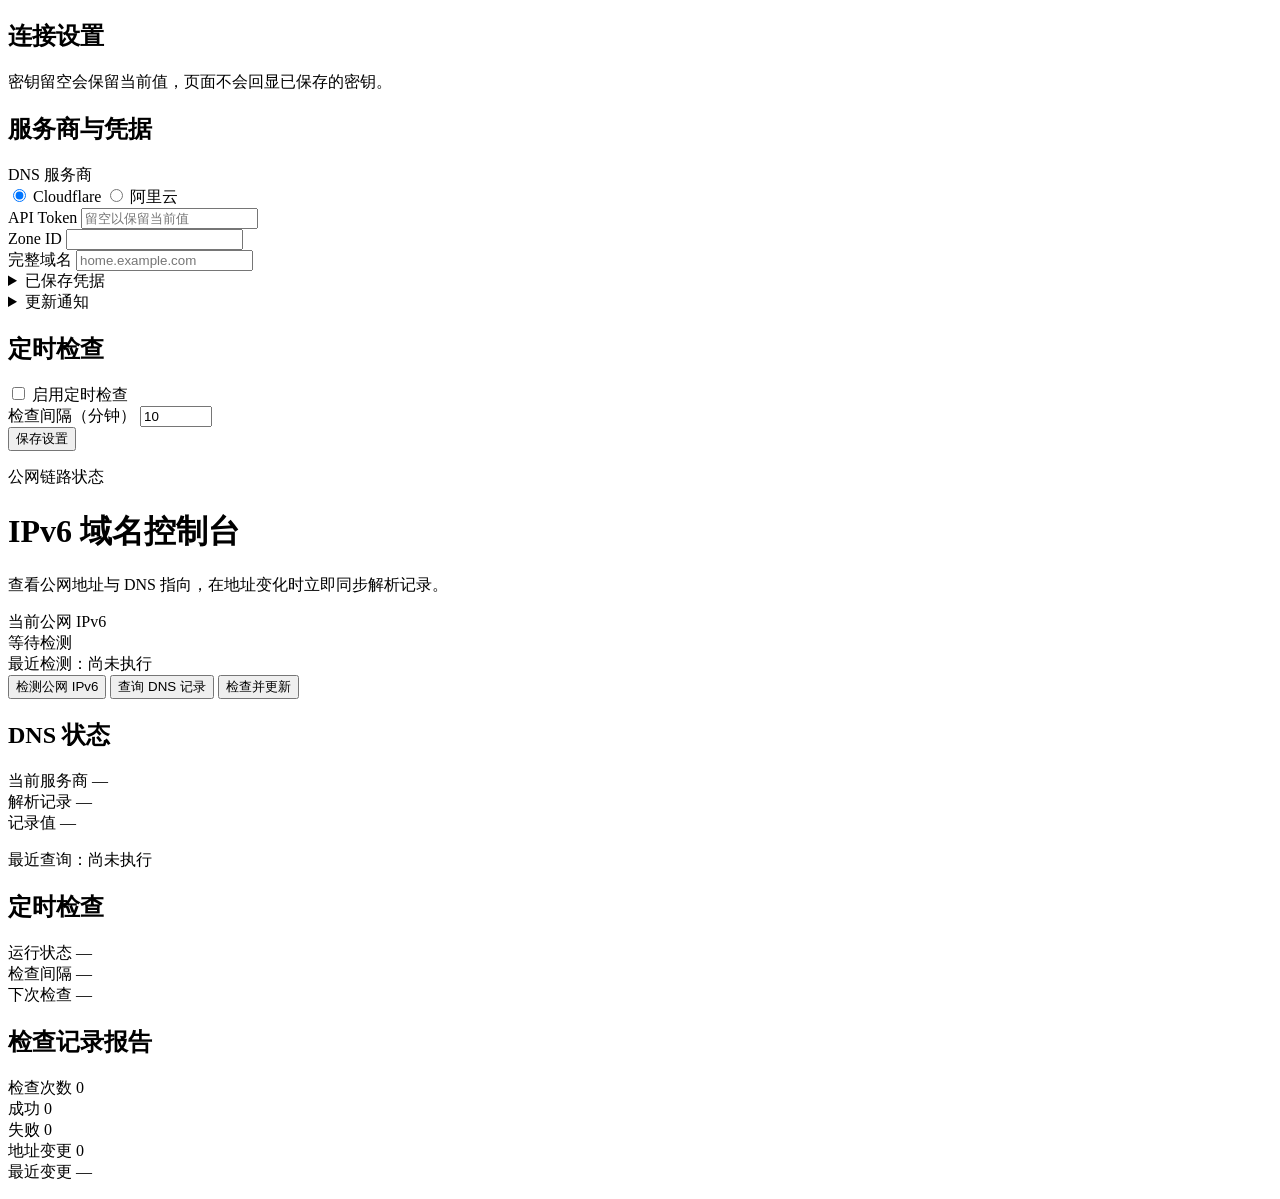
==== domain_update/web/static/index.html @ 5ae92a6e "Refactor code structure for improved readability and maintainability" ====
<!doctype html>
<html lang="zh-CN">
  <head>
    <meta charset="utf-8" />
    <meta name="viewport" content="width=device-width, initial-scale=1" />
    <title>IPv6 域名控制台</title>
    <!-- 页面只加载同源资源：CSP 为 default-src 'none'，没有任何外部依赖。 -->
    <!-- 图标用 data: URI 内联，省掉一次请求，也避免浏览器自动请求 /favicon.ico 得到 404。 -->
    <link
      rel="icon"
      href="data:image/svg+xml,%3Csvg xmlns='http://www.w3.org/2000/svg' viewBox='0 0 32 32'%3E%3Crect width='32' height='32' rx='6' fill='%2308131f'/%3E%3Cpath d='M16 6v20M11 11l5-5 5 5M12 21l4 5 4-5' stroke='%2338c8e8' stroke-width='2.6' fill='none' stroke-linecap='round' stroke-linejoin='round'/%3E%3C/svg%3E"
    />
    <link rel="stylesheet" href="/app.css" />
  </head>
  <body>
    <div class="shell">
      <aside class="sidebar">
        <h1 class="sidebar-title">连接设置</h1>
        <p class="sidebar-hint">
          密钥留空会保留当前值，页面不会回显已保存的密钥。
        </p>

        <form id="settings-form" novalidate>
          <section class="card">
            <h2 class="side-heading">服务商与凭据</h2>

            <!-- 服务商切换只切换字段显示，不触发任何网络请求。 -->
            <div class="field">
              <span class="field-label">DNS 服务商</span>
              <div class="radio-row" role="radiogroup" aria-label="DNS 服务商">
                <label class="radio">
                  <input type="radio" name="provider" value="cloudflare" checked />
                  <span>Cloudflare</span>
                </label>
                <label class="radio">
                  <input type="radio" name="provider" value="alibaba" />
                  <span>阿里云</span>
                </label>
              </div>
            </div>

            <div id="provider-cloudflare" class="provider-fields">
              <div class="field">
                <label for="cloudflare_token">API Token</label>
                <input
                  type="password"
                  id="cloudflare_token"
                  autocomplete="new-password"
                  placeholder="留空以保留当前值"
                />
              </div>
              <div class="field">
                <label for="cloudflare_zone_id">Zone ID</label>
                <input type="text" id="cloudflare_zone_id" autocomplete="off" />
              </div>
              <div class="field">
                <label for="cloudflare_record_name">完整域名</label>
                <input
                  type="text"
                  id="cloudflare_record_name"
                  autocomplete="off"
                  placeholder="home.example.com"
                />
              </div>
            </div>

            <div id="provider-alibaba" class="provider-fields" hidden>
              <div class="field">
                <label for="alibaba_access_key_id">AccessKey ID</label>
                <input type="text" id="alibaba_access_key_id" autocomplete="off" />
              </div>
              <div class="field">
                <label for="alibaba_access_key_secret">AccessKey Secret</label>
                <input
                  type="password"
                  id="alibaba_access_key_secret"
                  autocomplete="new-password"
                  placeholder="留空以保留当前值"
                />
              </div>
              <div class="field">
                <label for="alibaba_record_id">解析记录 ID</label>
                <input type="text" id="alibaba_record_id" autocomplete="off" />
              </div>
              <div class="field">
                <label for="alibaba_rr">主机记录</label>
                <input
                  type="text"
                  id="alibaba_rr"
                  autocomplete="off"
                  placeholder="home"
                />
              </div>
              <div class="field">
                <label for="alibaba_ip_type">记录类型</label>
                <select id="alibaba_ip_type">
                  <option value="AAAA">AAAA</option>
                </select>
              </div>
            </div>
          </section>

          <details class="card">
            <summary class="side-heading">已保存凭据</summary>
            <p class="card-hint">
              当前服务商必须保留有效凭据；切换服务商后可以清除另一家的密钥。
            </p>
            <label class="check">
              <input type="checkbox" id="clear_cloudflare_token" />
              <span>清除 Cloudflare API Token</span>
            </label>
            <label class="check">
              <input type="checkbox" id="clear_alibaba_access_key_secret" />
              <span>清除阿里云 AccessKey Secret</span>
            </label>
          </details>

          <details class="card">
            <summary class="side-heading">更新通知</summary>
            <div class="field">
              <label for="gotify_address">Gotify 地址</label>
              <input
                type="text"
                id="gotify_address"
                autocomplete="off"
                placeholder="notify.example.com"
              />
            </div>
            <div class="field">
              <label for="gotify_token">Gotify Token</label>
              <input
                type="password"
                id="gotify_token"
                autocomplete="new-password"
                placeholder="留空以保留当前值"
              />
            </div>
            <label class="check">
              <input type="checkbox" id="clear_gotify" />
              <span>清除已保存的 Gotify 配置</span>
            </label>
          </details>

          <section class="card">
            <h2 class="side-heading">定时检查</h2>
            <label class="check">
              <input type="checkbox" id="schedule_enabled" />
              <span>启用定时检查</span>
            </label>
            <div class="field">
              <label for="schedule_interval_minutes">检查间隔（分钟）</label>
              <input
                type="number"
                id="schedule_interval_minutes"
                min="1"
                max="10080"
                step="1"
                value="10"
              />
            </div>
          </section>

          <button type="submit" class="btn btn-primary btn-block" id="save-button">
            保存设置
          </button>
        </form>

        <p class="notice" id="config-notice" hidden></p>
      </aside>

      <main class="main">
        <p class="console-kicker">公网链路状态</p>
        <h1 class="console-title">IPv6 域名控制台</h1>
        <p class="console-lead">
          查看公网地址与 DNS 指向，在地址变化时立即同步解析记录。
        </p>

        <section class="ip-focus" aria-label="当前公网 IPv6">
          <div class="ip-label">当前公网 IPv6</div>
          <div class="ip-value" id="ip-value">等待检测</div>
          <div class="ip-meta">
            最近检测：<span id="ip-checked-at">尚未执行</span>
          </div>
        </section>

        <div class="actions">
          <button class="btn" id="detect-button" type="button">
            检测公网 IPv6
          </button>
          <button class="btn" id="dns-button" type="button">查询 DNS 记录</button>
          <button class="btn btn-primary" id="update-button" type="button">
            检查并更新
          </button>
        </div>

        <p class="notice" id="action-notice" hidden></p>

        <h2 class="section-title">DNS 状态</h2>
        <div class="metrics">
          <div class="metric">
            <span class="metric-label">当前服务商</span>
            <span class="metric-value" id="dns-provider">—</span>
          </div>
          <div class="metric">
            <span class="metric-label">解析记录</span>
            <span class="metric-value" id="dns-record">—</span>
          </div>
          <div class="metric metric-wide">
            <span class="metric-label">记录值</span>
            <span class="metric-value" id="dns-value">—</span>
          </div>
        </div>
        <p class="caption">
          最近查询：<span id="dns-checked-at">尚未执行</span>
        </p>

        <h2 class="section-title">定时检查</h2>
        <div class="metrics">
          <div class="metric">
            <span class="metric-label">运行状态</span>
            <span class="metric-value" id="schedule-state">—</span>
          </div>
          <div class="metric">
            <span class="metric-label">检查间隔</span>
            <span class="metric-value" id="schedule-interval">—</span>
          </div>
          <div class="metric">
            <span class="metric-label">下次检查</span>
            <span class="metric-value" id="schedule-next">—</span>
          </div>
        </div>

        <h2 class="section-title">检查记录报告</h2>
        <div class="metrics metrics-compact">
          <div class="metric">
            <span class="metric-label">检查次数</span>
            <span class="metric-value" id="history-total">0</span>
          </div>
          <div class="metric">
            <span class="metric-label">成功</span>
            <span class="metric-value" id="history-succeeded">0</span>
          </div>
          <div class="metric">
            <span class="metric-label">失败</span>
            <span class="metric-value" id="history-failed">0</span>
          </div>
          <div class="metric">
            <span class="metric-label">地址变更</span>
            <span class="metric-value" id="history-changed">0</span>
          </div>
          <div class="metric">
            <span class="metric-label">最近变更</span>
            <span class="metric-value" id="history-last-change">—</span>
          </div>
        </div>
        <p class="caption" id="history-caption"></p>

        <p class="notice" id="history-error" hidden></p>
        <p class="notice" id="history-empty" hidden>
          暂无检查记录：执行一次「检查并更新」或等待定时任务运行后，这里会汇总每次检查的时间、来源与结果。
        </p>

        <div class="table-wrap" id="history-table-wrap" hidden>
          <table id="history-table">
            <thead>
              <tr>
                <th scope="col">时间</th>
                <th scope="col">来源</th>
                <th scope="col">结果</th>
                <th scope="col">动作</th>
                <th scope="col">检测到的 IPv6</th>
                <th scope="col">变更前记录值</th>
                <th scope="col">说明</th>
              </tr>
            </thead>
            <tbody id="history-body"></tbody>
          </table>
        </div>
      </main>
    </div>

    <script src="/app.js" defer></script>
  </body>
</html>
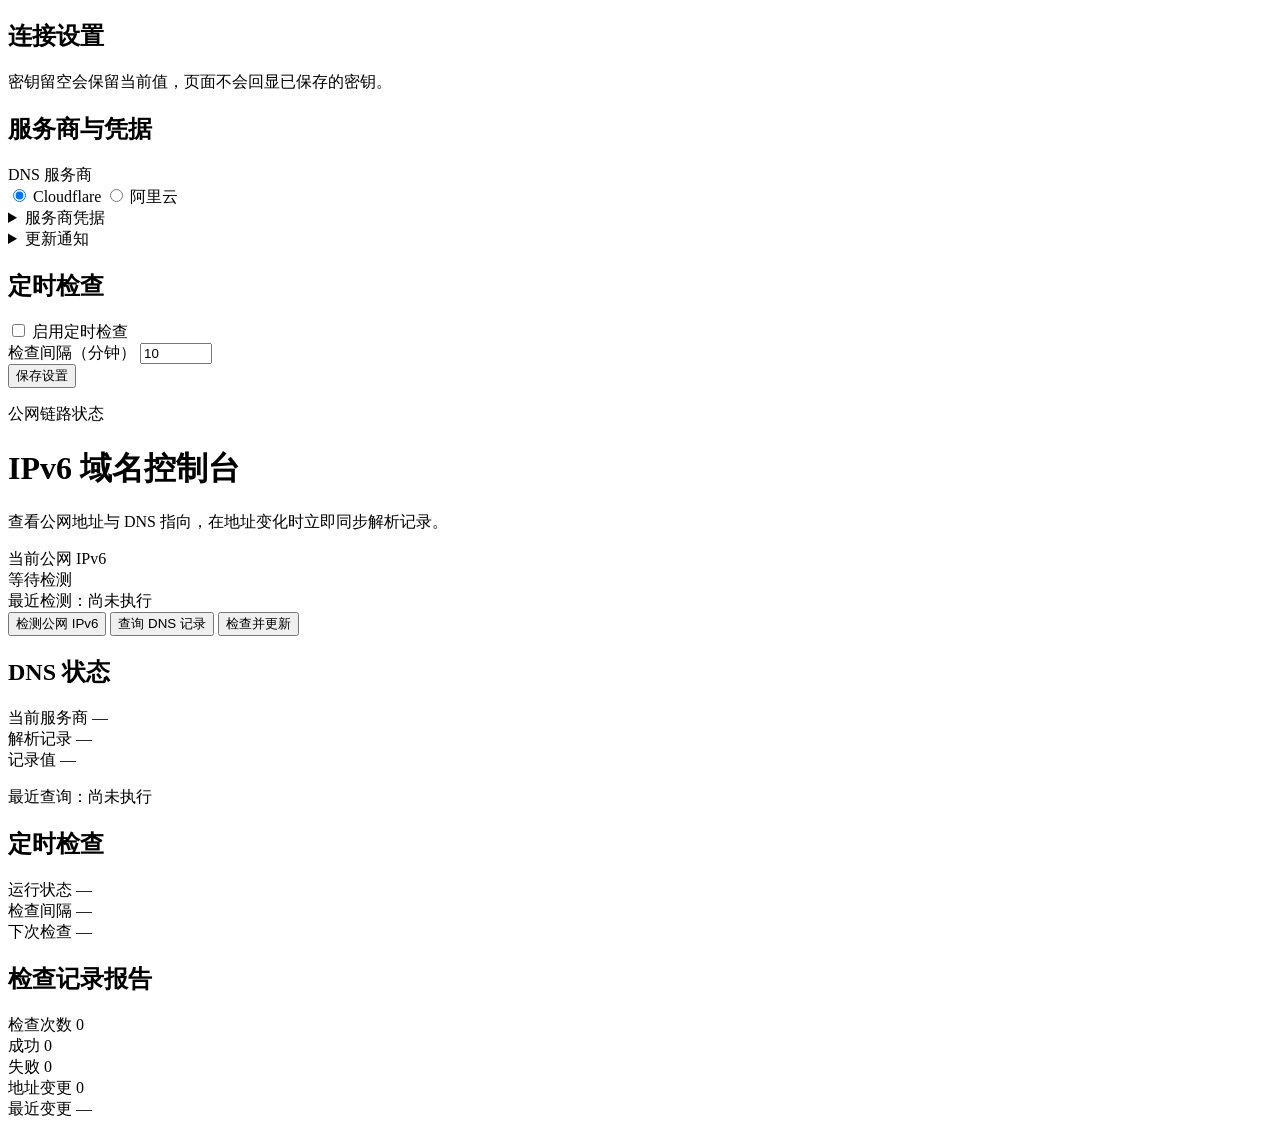
==== commit 8d5eaa5f: "feat: add Gotify test notification endpoint and improve config handling - Implemented a new API endp" ====
--- a/domain_update/web/static/index.html
+++ b/domain_update/web/static/index.html
@@ -24,7 +24,8 @@
           <section class="card">
             <h2 class="side-heading">服务商与凭据</h2>
 
-            <!-- 服务商切换只切换字段显示，不触发任何网络请求。 -->
+            <!-- 服务商切换只切换字段显示，不触发任何网络请求。
+                 单选行留在折叠区之外：凭据收起来之后，切换服务商仍然要能一眼操作。 -->
             <div class="field">
               <span class="field-label">DNS 服务商</span>
               <div class="radio-row" role="radiogroup" aria-label="DNS 服务商">
@@ -39,84 +40,106 @@
               </div>
             </div>
 
-            <div id="provider-cloudflare" class="provider-fields">
-              <div class="field">
-                <label for="cloudflare_token">API Token</label>
-                <input
-                  type="password"
-                  id="cloudflare_token"
-                  autocomplete="new-password"
-                  placeholder="留空以保留当前值"
-                />
+            <details class="sub-panel">
+              <summary class="side-heading">服务商凭据</summary>
+
+              <div id="provider-cloudflare" class="provider-fields">
+                <div class="field">
+                  <label for="cloudflare_token">API Token</label>
+                  <input
+                    type="password"
+                    id="cloudflare_token"
+                    autocomplete="new-password"
+                    placeholder="留空以保留当前值"
+                  />
+                </div>
+                <div class="field">
+                  <label for="cloudflare_zone_id">Zone ID</label>
+                  <input type="text" id="cloudflare_zone_id" autocomplete="off" />
+                </div>
+                <div class="field">
+                  <label for="cloudflare_record_name">完整域名</label>
+                  <input
+                    type="text"
+                    id="cloudflare_record_name"
+                    autocomplete="off"
+                    placeholder="home.example.com"
+                  />
+                </div>
               </div>
-              <div class="field">
-                <label for="cloudflare_zone_id">Zone ID</label>
-                <input type="text" id="cloudflare_zone_id" autocomplete="off" />
+
+              <div id="provider-alibaba" class="provider-fields" hidden>
+                <div class="field">
+                  <label for="alibaba_access_key_id">AccessKey ID</label>
+                  <input type="text" id="alibaba_access_key_id" autocomplete="off" />
+                </div>
+                <div class="field">
+                  <label for="alibaba_access_key_secret">AccessKey Secret</label>
+                  <input
+                    type="password"
+                    id="alibaba_access_key_secret"
+                    autocomplete="new-password"
+                    placeholder="留空以保留当前值"
+                  />
+                </div>
+                <div class="field">
+                  <label for="alibaba_record_id">解析记录 ID</label>
+                  <input type="text" id="alibaba_record_id" autocomplete="off" />
+                </div>
+                <div class="field">
+                  <label for="alibaba_rr">主机记录</label>
+                  <input
+                    type="text"
+                    id="alibaba_rr"
+                    autocomplete="off"
+                    placeholder="home"
+                  />
+                </div>
+                <div class="field">
+                  <label for="alibaba_ip_type">记录类型</label>
+                  <select id="alibaba_ip_type">
+                    <option value="AAAA">AAAA</option>
+                  </select>
+                </div>
               </div>
-              <div class="field">
-                <label for="cloudflare_record_name">完整域名</label>
-                <input
-                  type="text"
-                  id="cloudflare_record_name"
-                  autocomplete="off"
-                  placeholder="home.example.com"
-                />
+
+              <!-- 清除按钮放在两家字段块之外：字段块只显示当前选中的服务商，
+                   而“清除另一家凭据”恰恰需要在没选中它的时候操作。
+                   初始 disabled：脚本首次读到状态前，页面无法说明凭据是否存在，
+                   而这三个按钮点下去就是不可撤销的删除。 -->
+              <div class="credential-actions">
+                <div class="credential-item">
+                  <button
+                    type="button"
+                    class="btn btn-small btn-danger"
+                    id="clear-cloudflare-token"
+                    disabled
+                  >
+                    清除 Cloudflare 凭据
+                  </button>
+                  <span class="field-state" id="cloudflare-token-state"></span>
+                </div>
+                <div class="credential-item">
+                  <button
+                    type="button"
+                    class="btn btn-small btn-danger"
+                    id="clear-alibaba-access-key-secret"
+                    disabled
+                  >
+                    清除阿里云凭据
+                  </button>
+                  <span class="field-state" id="alibaba-secret-state"></span>
+                </div>
               </div>
-            </div>
-
-            <div id="provider-alibaba" class="provider-fields" hidden>
-              <div class="field">
-                <label for="alibaba_access_key_id">AccessKey ID</label>
-                <input type="text" id="alibaba_access_key_id" autocomplete="off" />
-              </div>
-              <div class="field">
-                <label for="alibaba_access_key_secret">AccessKey Secret</label>
-                <input
-                  type="password"
-                  id="alibaba_access_key_secret"
-                  autocomplete="new-password"
-                  placeholder="留空以保留当前值"
-                />
-              </div>
-              <div class="field">
-                <label for="alibaba_record_id">解析记录 ID</label>
-                <input type="text" id="alibaba_record_id" autocomplete="off" />
-              </div>
-              <div class="field">
-                <label for="alibaba_rr">主机记录</label>
-                <input
-                  type="text"
-                  id="alibaba_rr"
-                  autocomplete="off"
-                  placeholder="home"
-                />
-              </div>
-              <div class="field">
-                <label for="alibaba_ip_type">记录类型</label>
-                <select id="alibaba_ip_type">
-                  <option value="AAAA">AAAA</option>
-                </select>
-              </div>
-            </div>
+            </details>
           </section>
-
-          <details class="card">
-            <summary class="side-heading">已保存凭据</summary>
-            <p class="card-hint">
-              当前服务商必须保留有效凭据；切换服务商后可以清除另一家的密钥。
-            </p>
-            <label class="check">
-              <input type="checkbox" id="clear_cloudflare_token" />
-              <span>清除 Cloudflare API Token</span>
-            </label>
-            <label class="check">
-              <input type="checkbox" id="clear_alibaba_access_key_secret" />
-              <span>清除阿里云 AccessKey Secret</span>
-            </label>
-          </details>
 
           <details class="card">
             <summary class="side-heading">更新通知</summary>
+            <p class="card-hint">
+              Token 留空表示保留已保存的值；地址会被直接提交，清空即改用空地址。
+              测试消息按当前填写的内容发送，不会保存设置。
+            </p>
             <div class="field">
               <label for="gotify_address">Gotify 地址</label>
               <input
@@ -135,10 +158,20 @@
                 placeholder="留空以保留当前值"
               />
             </div>
-            <label class="check">
-              <input type="checkbox" id="clear_gotify" />
-              <span>清除已保存的 Gotify 配置</span>
-            </label>
+            <div class="btn-row">
+              <button type="button" class="btn btn-small" id="gotify-test-button">
+                发送测试消息
+              </button>
+              <button
+                type="button"
+                class="btn btn-small btn-danger"
+                id="clear-gotify"
+                disabled
+              >
+                清除已保存的 Token
+              </button>
+            </div>
+            <p class="notice" id="gotify-notice" hidden></p>
           </details>
 
           <section class="card">
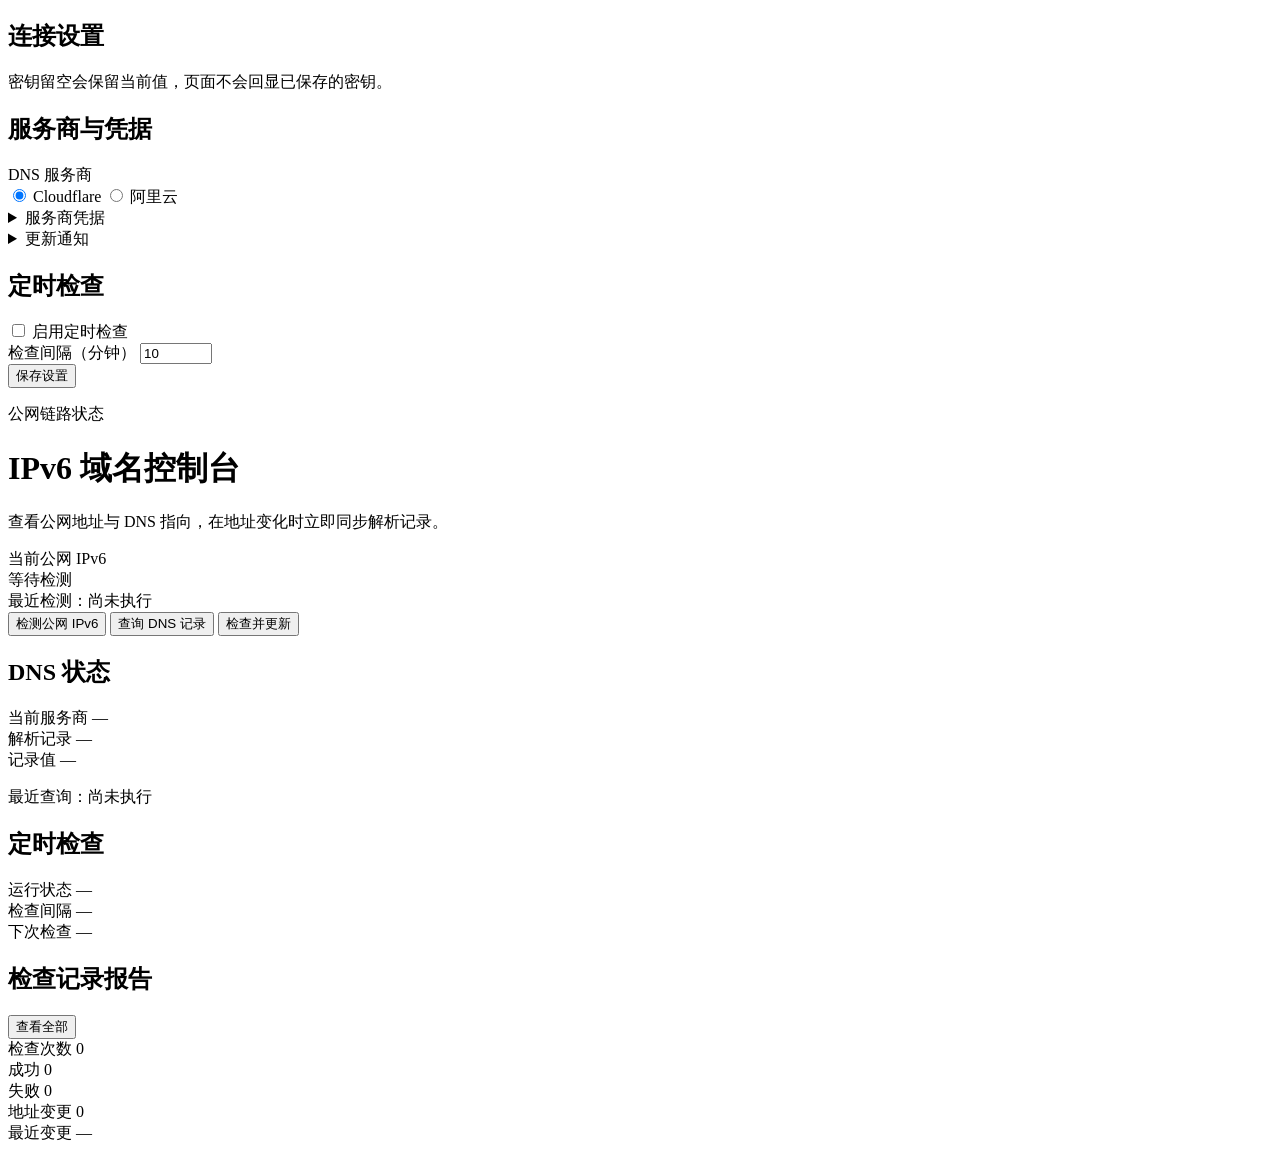
==== commit 6e55ad9b: "feat: implement history pagination and overlay for detailed check records" ====
--- a/domain_update/web/static/index.html
+++ b/domain_update/web/static/index.html
@@ -263,7 +263,10 @@
           </div>
         </div>
 
-        <h2 class="section-title">检查记录报告</h2>
+        <div class="section-head">
+          <h2 class="section-title">检查记录报告</h2>
+          <button type="button" class="btn" id="history-open">查看全部</button>
+        </div>
         <div class="metrics metrics-compact">
           <div class="metric">
             <span class="metric-label">检查次数</span>
@@ -312,6 +315,48 @@
       </main>
     </div>
 
+    <!--
+      用原生 <dialog> + showModal()：role、aria-modal、焦点陷阱、ESC 关闭、::backdrop
+      与 top layer 都是浏览器白拿的，不必和 .sidebar 的 sticky 层叠打交道。
+      不要给它加 hidden 属性：app.css 的 [hidden]{display:none!important} 会压过浏览器
+      给 dialog 的 display:block，结果是背景变暗而浮层不出现。显隐只认 open / close()。
+      内层 .overlay-panel 是必需的：判「点了遮罩」靠 event.target === dialog，
+      面板就是 dialog 本身时，点面板空白处会被误判成点遮罩而关闭。
+    -->
+    <dialog id="history-overlay" aria-labelledby="history-overlay-title">
+      <div class="overlay-panel">
+        <div class="overlay-head">
+          <h2 class="overlay-title" id="history-overlay-title">检查记录报告</h2>
+          <button type="button" class="btn" id="history-close">关闭</button>
+        </div>
+
+        <p class="caption overlay-status" id="history-page-status" aria-live="polite"></p>
+        <p class="notice" id="history-page-error" hidden></p>
+
+        <div class="table-wrap">
+          <table>
+            <thead>
+              <tr>
+                <th scope="col">时间</th>
+                <th scope="col">来源</th>
+                <th scope="col">结果</th>
+                <th scope="col">动作</th>
+                <th scope="col">检测到的 IPv6</th>
+                <th scope="col">变更前记录值</th>
+                <th scope="col">说明</th>
+              </tr>
+            </thead>
+            <tbody id="history-overlay-body"></tbody>
+          </table>
+        </div>
+
+        <div class="overlay-pager">
+          <button type="button" class="btn" id="history-prev">上一页</button>
+          <button type="button" class="btn" id="history-next">下一页</button>
+        </div>
+      </div>
+    </dialog>
+
     <script src="/app.js" defer></script>
   </body>
 </html>
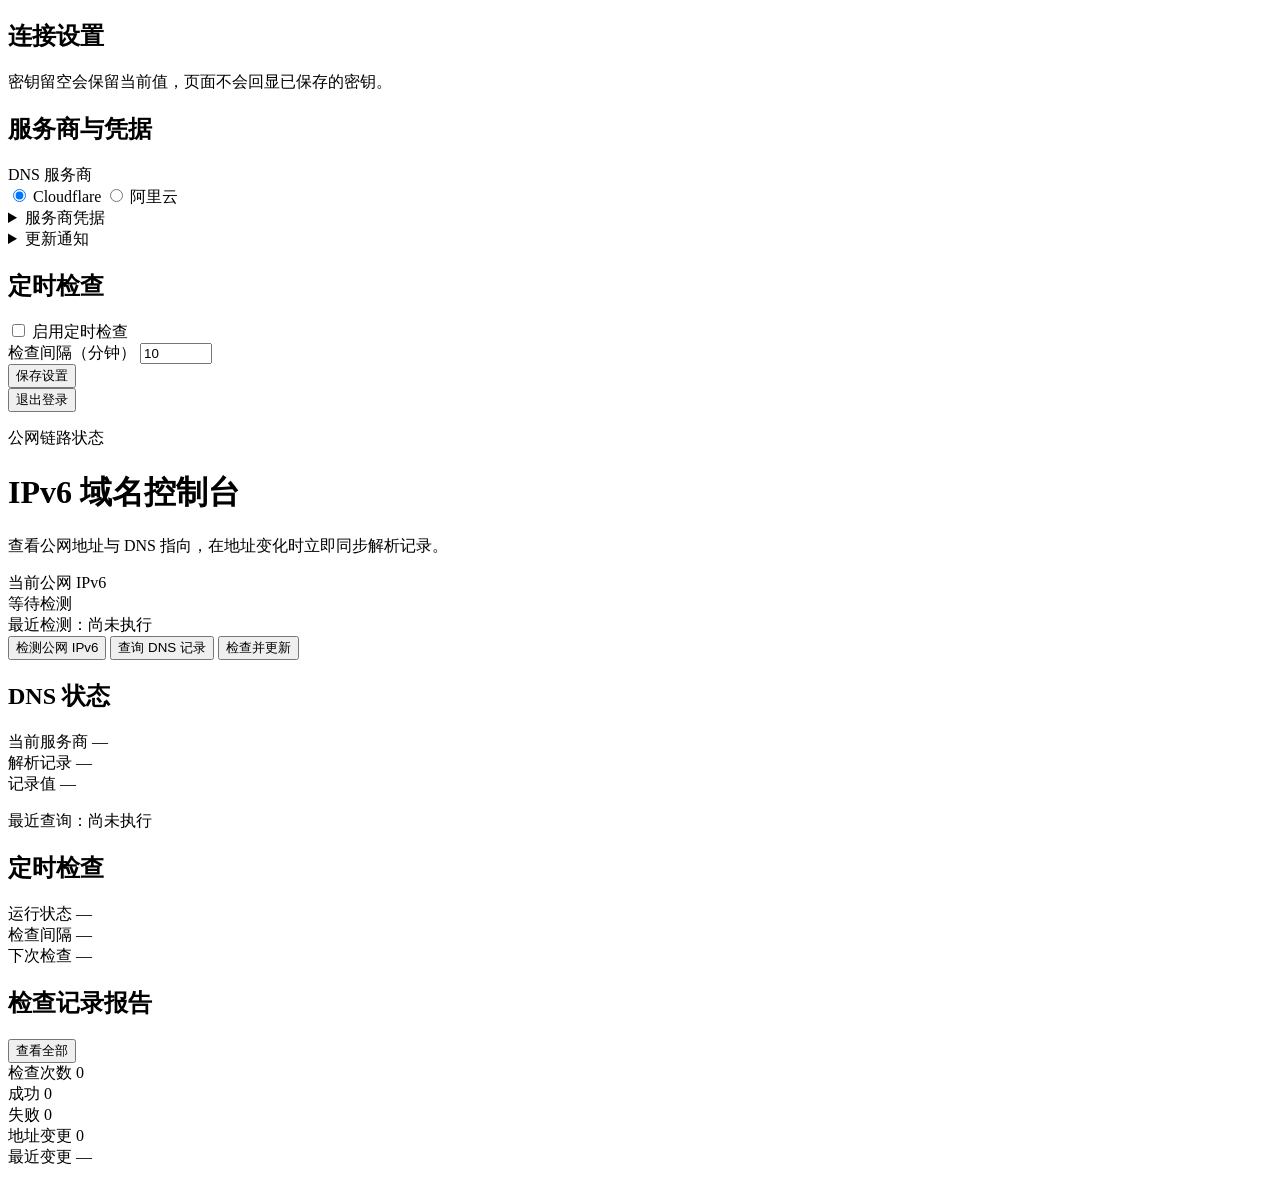
==== commit 9247f196: "feat(auth): add env-based login gate for the console The console bound 0.0.0.0 with no authenticatio" ====
--- a/domain_update/web/static/index.html
+++ b/domain_update/web/static/index.html
@@ -15,10 +15,12 @@
   <body>
     <div class="shell">
       <aside class="sidebar">
-        <h1 class="sidebar-title">连接设置</h1>
-        <p class="sidebar-hint">
-          密钥留空会保留当前值，页面不会回显已保存的密钥。
-        </p>
+        <div class="sidebar-head">
+          <h1 class="sidebar-title">连接设置</h1>
+          <p class="sidebar-hint">
+            密钥留空会保留当前值，页面不会回显已保存的密钥。
+          </p>
+        </div>
 
         <form id="settings-form" novalidate>
           <section class="card">
@@ -85,15 +87,6 @@
                 <div class="field">
                   <label for="alibaba_record_id">解析记录 ID</label>
                   <input type="text" id="alibaba_record_id" autocomplete="off" />
-                </div>
-                <div class="field">
-                  <label for="alibaba_rr">主机记录</label>
-                  <input
-                    type="text"
-                    id="alibaba_rr"
-                    autocomplete="off"
-                    placeholder="home"
-                  />
                 </div>
                 <div class="field">
                   <label for="alibaba_ip_type">记录类型</label>
@@ -199,119 +192,139 @@
         </form>
 
         <p class="notice" id="config-notice" hidden></p>
+
+        <!-- 退出登录放在侧栏最底部：它是会话级操作，不属于任何一块配置。 -->
+        <button type="button" class="btn btn-block" id="logout-button">退出登录</button>
       </aside>
 
       <main class="main">
-        <p class="console-kicker">公网链路状态</p>
-        <h1 class="console-title">IPv6 域名控制台</h1>
-        <p class="console-lead">
-          查看公网地址与 DNS 指向，在地址变化时立即同步解析记录。
-        </p>
-
-        <section class="ip-focus" aria-label="当前公网 IPv6">
-          <div class="ip-label">当前公网 IPv6</div>
-          <div class="ip-value" id="ip-value">等待检测</div>
-          <div class="ip-meta">
-            最近检测：<span id="ip-checked-at">尚未执行</span>
+        <header class="console-head">
+          <div class="console-heading">
+            <p class="console-kicker">公网链路状态</p>
+            <h1 class="console-title">IPv6 域名控制台</h1>
+          </div>
+          <p class="console-lead">
+            查看公网地址与 DNS 指向，在地址变化时立即同步解析记录。
+          </p>
+        </header>
+
+        <!-- 宽屏下主区拆成两列：左侧是地址读数与动作，右侧是 DNS 与定时检查状态。
+             目的是把纵向高度换成横向，1440p 一屏内装得下全部信息，不需要页面滚动。 -->
+        <div class="console-grid">
+          <section class="panel panel-readout" aria-label="当前公网 IPv6">
+            <div class="ip-focus">
+              <!-- 仪表角标是纯装饰，用背景渐变画，不引入额外请求与内联样式。 -->
+              <span class="readout-frame" aria-hidden="true"></span>
+              <div class="ip-label">当前公网 IPv6</div>
+              <div class="ip-value" id="ip-value">等待检测</div>
+              <div class="ip-meta">
+                最近检测：<span class="num" id="ip-checked-at">尚未执行</span>
+              </div>
+            </div>
+
+            <div class="actions">
+              <button class="btn" id="detect-button" type="button">
+                检测公网 IPv6
+              </button>
+              <button class="btn" id="dns-button" type="button">查询 DNS 记录</button>
+              <button class="btn btn-primary" id="update-button" type="button">
+                检查并更新
+              </button>
+            </div>
+
+            <p class="notice" id="action-notice" hidden></p>
+          </section>
+
+          <section class="panel panel-status">
+            <h2 class="section-title">DNS 状态</h2>
+            <div class="metrics metrics-pair">
+              <div class="metric">
+                <span class="metric-label">当前服务商</span>
+                <span class="metric-value" id="dns-provider">—</span>
+              </div>
+              <div class="metric">
+                <span class="metric-label">解析记录</span>
+                <span class="metric-value num" id="dns-record">—</span>
+              </div>
+              <div class="metric metric-wide">
+                <span class="metric-label">记录值</span>
+                <span class="metric-value num" id="dns-value">—</span>
+              </div>
+            </div>
+            <p class="caption">
+              最近查询：<span class="num" id="dns-checked-at">尚未执行</span>
+            </p>
+
+            <h2 class="section-title">定时检查</h2>
+            <div class="metrics metrics-pair">
+              <div class="metric">
+                <span class="metric-label">运行状态</span>
+                <span class="metric-value" id="schedule-state">—</span>
+              </div>
+              <div class="metric">
+                <span class="metric-label">检查间隔</span>
+                <span class="metric-value num" id="schedule-interval">—</span>
+              </div>
+              <div class="metric metric-wide">
+                <span class="metric-label">下次检查</span>
+                <span class="metric-value num" id="schedule-next">—</span>
+              </div>
+            </div>
+          </section>
+        </div>
+
+        <section class="panel panel-history">
+          <div class="section-head">
+            <h2 class="section-title">检查记录报告</h2>
+            <button type="button" class="btn" id="history-open">查看全部</button>
+          </div>
+
+          <div class="metrics metrics-compact">
+            <div class="metric">
+              <span class="metric-label">检查次数</span>
+              <span class="metric-value num" id="history-total">0</span>
+            </div>
+            <div class="metric">
+              <span class="metric-label">成功</span>
+              <span class="metric-value num" id="history-succeeded">0</span>
+            </div>
+            <div class="metric">
+              <span class="metric-label">失败</span>
+              <span class="metric-value num" id="history-failed">0</span>
+            </div>
+            <div class="metric">
+              <span class="metric-label">地址变更</span>
+              <span class="metric-value num" id="history-changed">0</span>
+            </div>
+            <div class="metric">
+              <span class="metric-label">最近变更</span>
+              <span class="metric-value num" id="history-last-change">—</span>
+            </div>
+          </div>
+          <p class="caption" id="history-caption"></p>
+
+          <p class="notice" id="history-error" hidden></p>
+          <p class="notice" id="history-empty" hidden>
+            暂无检查记录：执行一次「检查并更新」或等待定时任务运行后，这里会汇总每次检查的时间、来源与结果。
+          </p>
+
+          <div class="table-wrap" id="history-table-wrap" hidden>
+            <table id="history-table">
+              <thead>
+                <tr>
+                  <th scope="col">时间</th>
+                  <th scope="col">来源</th>
+                  <th scope="col">结果</th>
+                  <th scope="col">动作</th>
+                  <th scope="col">检测到的 IPv6</th>
+                  <th scope="col">变更前记录值</th>
+                  <th scope="col">说明</th>
+                </tr>
+              </thead>
+              <tbody id="history-body"></tbody>
+            </table>
           </div>
         </section>
-
-        <div class="actions">
-          <button class="btn" id="detect-button" type="button">
-            检测公网 IPv6
-          </button>
-          <button class="btn" id="dns-button" type="button">查询 DNS 记录</button>
-          <button class="btn btn-primary" id="update-button" type="button">
-            检查并更新
-          </button>
-        </div>
-
-        <p class="notice" id="action-notice" hidden></p>
-
-        <h2 class="section-title">DNS 状态</h2>
-        <div class="metrics">
-          <div class="metric">
-            <span class="metric-label">当前服务商</span>
-            <span class="metric-value" id="dns-provider">—</span>
-          </div>
-          <div class="metric">
-            <span class="metric-label">解析记录</span>
-            <span class="metric-value" id="dns-record">—</span>
-          </div>
-          <div class="metric metric-wide">
-            <span class="metric-label">记录值</span>
-            <span class="metric-value" id="dns-value">—</span>
-          </div>
-        </div>
-        <p class="caption">
-          最近查询：<span id="dns-checked-at">尚未执行</span>
-        </p>
-
-        <h2 class="section-title">定时检查</h2>
-        <div class="metrics">
-          <div class="metric">
-            <span class="metric-label">运行状态</span>
-            <span class="metric-value" id="schedule-state">—</span>
-          </div>
-          <div class="metric">
-            <span class="metric-label">检查间隔</span>
-            <span class="metric-value" id="schedule-interval">—</span>
-          </div>
-          <div class="metric">
-            <span class="metric-label">下次检查</span>
-            <span class="metric-value" id="schedule-next">—</span>
-          </div>
-        </div>
-
-        <div class="section-head">
-          <h2 class="section-title">检查记录报告</h2>
-          <button type="button" class="btn" id="history-open">查看全部</button>
-        </div>
-        <div class="metrics metrics-compact">
-          <div class="metric">
-            <span class="metric-label">检查次数</span>
-            <span class="metric-value" id="history-total">0</span>
-          </div>
-          <div class="metric">
-            <span class="metric-label">成功</span>
-            <span class="metric-value" id="history-succeeded">0</span>
-          </div>
-          <div class="metric">
-            <span class="metric-label">失败</span>
-            <span class="metric-value" id="history-failed">0</span>
-          </div>
-          <div class="metric">
-            <span class="metric-label">地址变更</span>
-            <span class="metric-value" id="history-changed">0</span>
-          </div>
-          <div class="metric">
-            <span class="metric-label">最近变更</span>
-            <span class="metric-value" id="history-last-change">—</span>
-          </div>
-        </div>
-        <p class="caption" id="history-caption"></p>
-
-        <p class="notice" id="history-error" hidden></p>
-        <p class="notice" id="history-empty" hidden>
-          暂无检查记录：执行一次「检查并更新」或等待定时任务运行后，这里会汇总每次检查的时间、来源与结果。
-        </p>
-
-        <div class="table-wrap" id="history-table-wrap" hidden>
-          <table id="history-table">
-            <thead>
-              <tr>
-                <th scope="col">时间</th>
-                <th scope="col">来源</th>
-                <th scope="col">结果</th>
-                <th scope="col">动作</th>
-                <th scope="col">检测到的 IPv6</th>
-                <th scope="col">变更前记录值</th>
-                <th scope="col">说明</th>
-              </tr>
-            </thead>
-            <tbody id="history-body"></tbody>
-          </table>
-        </div>
       </main>
     </div>
 
